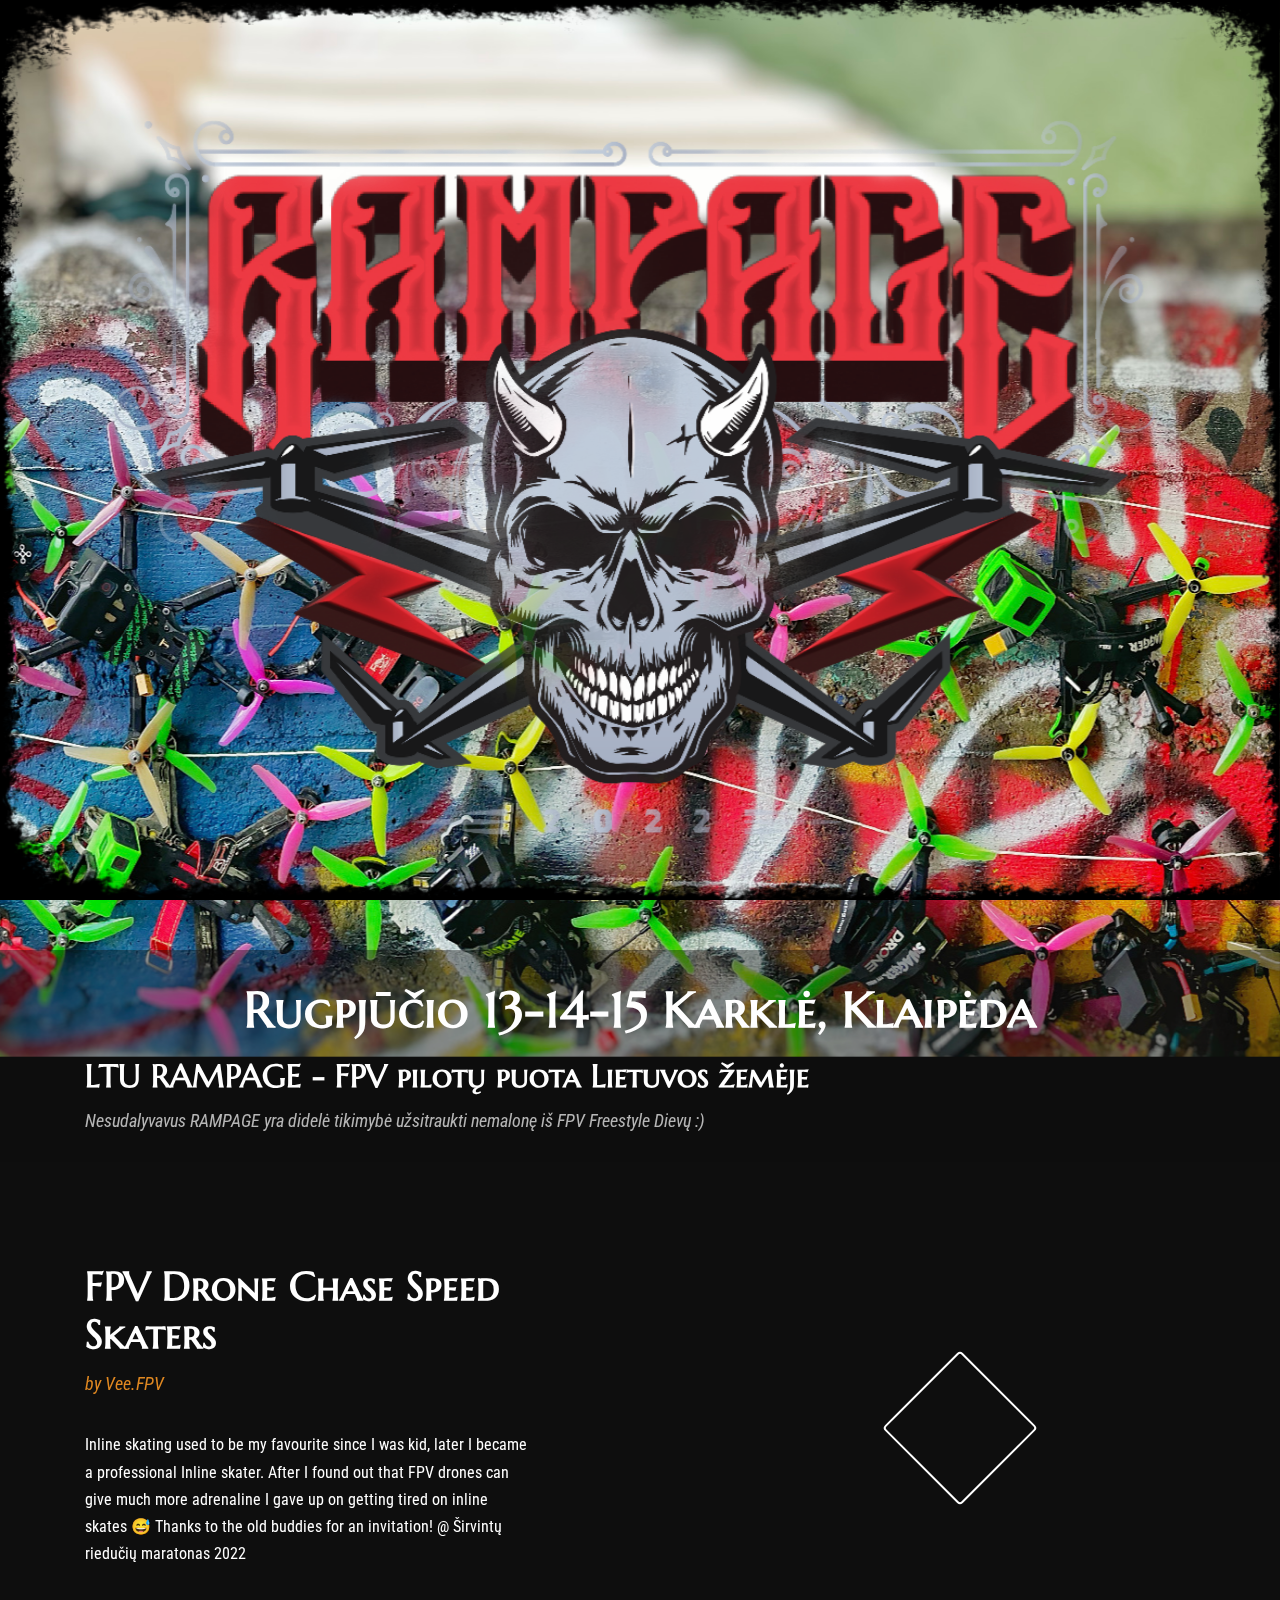
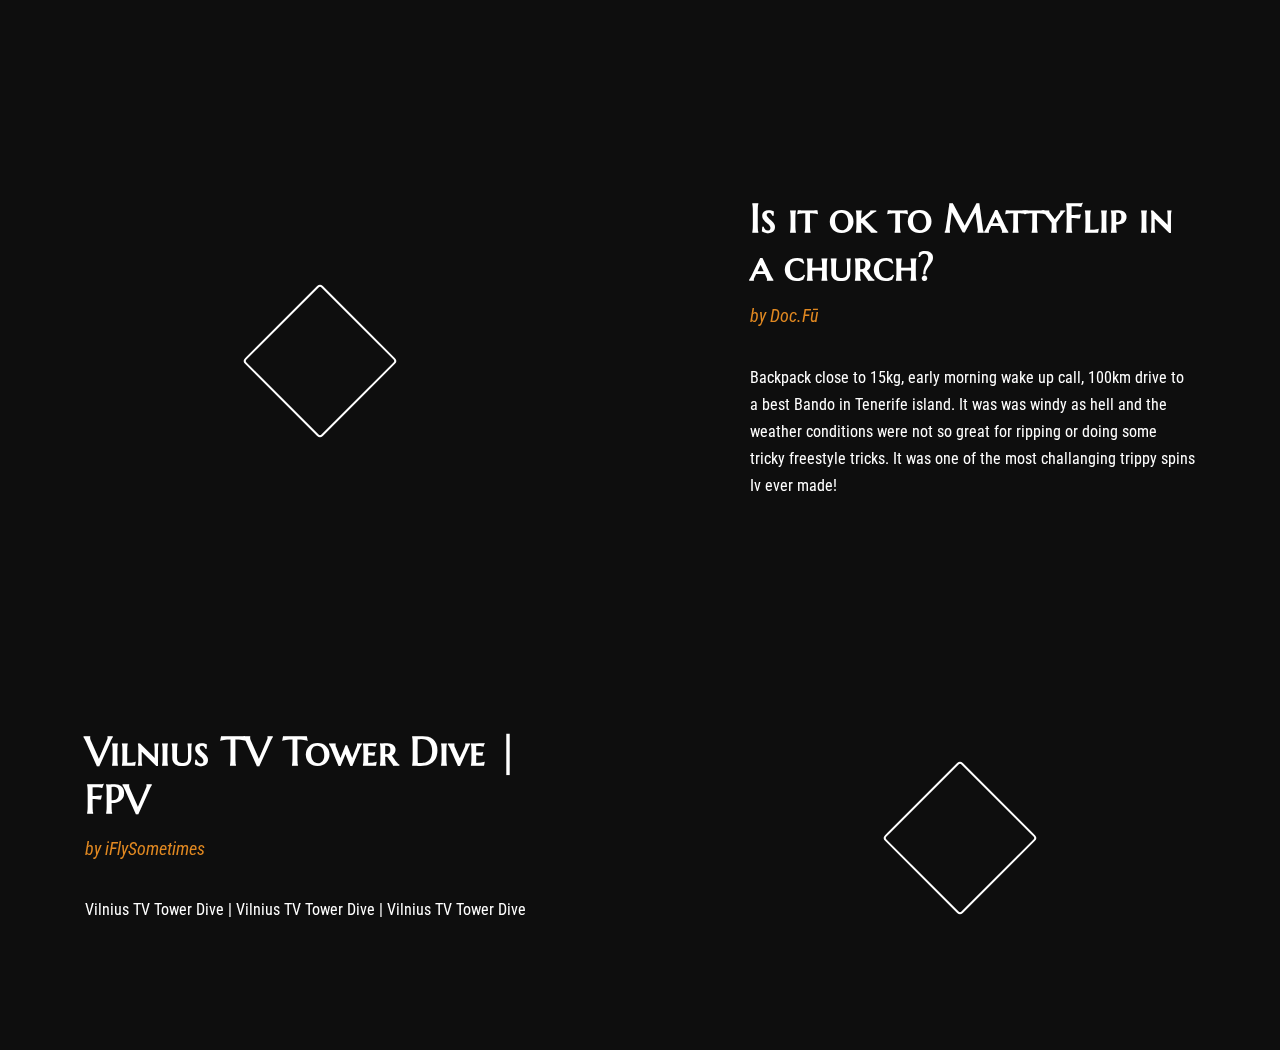
==== awards/index.html @ 5496674e "moved to awards" ====
<!DOCTYPE html>
<html lang="en">
    <head>
        <link rel="apple-touch-icon" sizes="180x180" href="..//apple-touch-icon.png">
        <link rel="icon" type="image/png" sizes="32x32" href="../favicon-32x32.png">
        <link rel="icon" type="image/png" sizes="16x16" href="../favicon-16x16.png">
        <link rel="manifest" href="../site.webmanifest">
        <link rel="mask-icon" href="../safari-pinned-tab.svg" color="#5bbad5">
        <meta name="msapplication-TileColor" content="#da532c">
        <meta name="theme-color" content="#ffffff">
        <meta charset="utf-8">
        <meta http-equiv="X-UA-Compatible" content="IE=edge">
        <meta name="viewport" content="width=device-width, initial-scale=1">
        <meta name="description" content="">
        <meta name="author" content="_nK">
        <title>RAMPAGE2022</title>
        <link rel="icon" type="image/png" href="../assets/images/favicon.png">
        <!-- START: Styles -->
        <!-- Google Fonts -->
        <link href="https://fonts.googleapis.com/css?family=Roboto+Condensed:300i,400,400i,700%7cMarcellus+SC" rel="stylesheet">
        <!-- Bootstrap -->
        <link rel="stylesheet" href="../assets/vendor/bootstrap/dist/css/bootstrap.min.css">
        <!-- FontAwesome -->
        <script defer src="assets/vendor/fontawesome-free/js/all.js"></script>
        <script defer src="assets/vendor/fontawesome-free/js/v4-shims.js"></script>
        <!-- IonIcons -->
        <link rel="stylesheet" href="../assets/vendor/ionicons/css/ionicons.min.css">
        <!-- Revolution Slider -->
        <link rel="stylesheet" href="../assets/vendor/revolution/css/settings.css">
        <link rel="stylesheet" href="../assets/vendor/revolution/css/layers.css">
        <link rel="stylesheet" href="../assets/vendor/revolution/css/navigation.css">
        <!-- Flickity -->
        <link rel="stylesheet" href="../assets/vendor/flickity/dist/flickity.min.css">
        <!-- Photoswipe -->
        <link rel="stylesheet" href="../assets/vendor/photoswipe/dist/photoswipe.css">
        <link rel="stylesheet" href="../assets/vendor/photoswipe/dist/default-skin/default-skin.css">
        <!-- DateTimePicker -->
        <link rel="stylesheet" href="../assets/vendor/jquery-datetimepicker/build/jquery.datetimepicker.min.css">
        <!-- Summernote -->
        <link rel="stylesheet" href="../assets/vendor/summernote/dist/summernote-bs4.css">
        <!-- GODLIKE -->
        <link rel="stylesheet" href="../assets/css/godlike.css">
        <!-- Custom Styles -->
        <link rel="stylesheet" href="../assets/css/custom.css">
        <!-- END: Styles -->
        <!-- jQuery -->
        <script src="../assets/vendor/jquery/dist/jquery.min.js"></script>
    </head>
    <!--
    Additional Classes:
        .nk-page-boxed
-->
    <body>
        
        <div class="nk-page-background op-5" data-video="https://youtu.be/hkL0IQUJo0I" data-video-loop="true" data-video-mute="true" data-video-volume="0" data-video-start-time="0" data-video-end-time="0" data-video-pause-on-page-leave="true" style="background-image: url('assets/images/page-background.jpg');"></div>
        <!-- END: Page Background -->
        <!--
    START: Page Audio Background

    Additional Attributes:
        data-audio - URL to audio file
        data-audio-volume - audio volume (0-100)
        data-audio-autoplay - autoplay audio (true/false)
        data-audio-loop - loop audio (true/false)
        data-audio-pause-on-page-leave - pause video when the page not in focus (true/false)
-->
        <!-- END: Page Background -->
        <!-- START: Page Border -->
        <div class="nk-page-border">
            <div class="nk-page-border-t"></div>
            <div class="nk-page-border-r"></div>
            <div class="nk-page-border-b"></div>
            <div class="nk-page-border-l"></div>
        </div>
        <!-- END: Page Border -->
        <!--
    Additional Classes:
        .nk-header-opaque
-->
        <div class="nk-main">
            <!-- START: Header Title -->
            <!--
    Additional Classes:
        .nk-header-title-sm
        .nk-header-title-md
        .nk-header-title-lg
        .nk-header-title-xl
        .nk-header-title-full
        .nk-header-title-parallax
        .nk-header-title-parallax-opacity
        .nk-header-title-boxed
-->
            <div class="nk-header-title nk-header-title-lg nk-header-title-parallax nk-header-title-parallax-opacity">
                <div class="bg-image">
                    <img src="../index.jpg" alt="" class="jarallax-img">
                </div>
                <div class="nk-header-table">
                    <div class="nk-header-table-cell">
                        <div class="container">
                            <div class="nk-image-box">
                                <img src="../rampage_logo.png">
                            </div>
                        </div>
                    </div>
                </div>
                <div class="nk-header-text-bottom">
                    <div class="nk-breadcrumbs text-center">
                        <ul>
                            <h1 class="nk-sub-title-white-bg">Rugpjūčio 13-14-15
                                 Karklė, Klaipėda</h1>
                        </ul>
                    </div>
                    <div class="container">
                        <div class="row">
                            <div class="col-md-8 text-md-left">
                                <h2 class="nk-title">LTU RAMPAGE - FPV pilotų puota Lietuvos žemėje</h2>
                                <h3 class="nk-sub-title mb-0 text-white op-7">Nesudalyvavus RAMPAGE yra didelė tikimybė užsitraukti nemalonę iš FPV Freestyle Dievų :)</h3>
                            </div>               
                        </div>
                    </div>
                </div>
            </div>
    
            
            <div class="nk-box">
                <div class="nk-video-fullscreen-toggle-right">
                    <a class="nk-video-fullscreen-toggle" href="https://www.youtube.com/watch?v=9vQjnnlZ7nM">
                        <span class="nk-video-icon"><i class="fa fa-play pl-5"></i></span>
                    </a>
                </div>
                <div class="bg-video-row row justify-content-end">
                    <div class="col-lg-6">
                        <div class="bg-video bg-video-parallax" style="background-image: url('veeyt.jpg');"></div>
                    </div>
                </div>
                <div class="container">
                    <div class="row">
                        <div class="col-lg-5">
                            <div class="nk-gap-5"></div>
                            <h2 class="h1 nk-title">FPV Drone Chase Speed Skaters</h2>
                            <h3 class="nk-sub-title">by Vee.FPV</h3>
                            <div class="nk-gap"></div>
                            <p>Inline skating used to be my favourite since I was kid, later I became a professional Inline skater. After I found out that FPV drones can give much more adrenaline I gave up on getting tired on inline skates 😅

                                Thanks to the old buddies for an invitation!
                                @ Širvintų riedučių maratonas 2022
                            </p>
                            <div class="nk-gap-5"></div>
                        </div>
                    </div>
                </div>
            </div>
            <!-- END: Video Block 2 -->
            <!-- START: Video Block 3 -->
            <div class="nk-box">
                <div class="nk-video-fullscreen-toggle-left">
                    <a class="nk-video-fullscreen-toggle" href="https://youtu.be/3gsJvx_Xs8M">
                        <span class="nk-video-icon"><i class="fa fa-play pl-5"></i></span>
                    </a>
                </div>
                <div class="bg-video-row row ">
                    <div class="col-lg-6">
                        <div class="bg-video bg-video-parallax" style="background-image: url('gsyt.jpeg');"></div>
                    </div>
                </div>
                <div class="container">
                    <div class="row justify-content-end">
                        <div class="col-lg-5">
                            <div class="nk-gap-5"></div>
                            <h2 class="h1 nk-title">Is it ok to MattyFlip in a church?</h2>
                            <h3 class="nk-sub-title">by Doc.Fū</h3>
                            <div class="nk-gap"></div>
                            <p>Backpack close to 15kg, early morning wake up call, 100km drive to a best Bando in Tenerife island. It was was windy as hell and the weather conditions were not so great for ripping or doing some tricky freestyle tricks. It was one of the most challanging trippy spins Iv ever made!</p>
                            <div class="nk-gap-5"></div>
                        </div>
                    </div>
                </div>
            </div>
            <div class="nk-box">
                <div class="nk-video-fullscreen-toggle-right">
                    <a class="nk-video-fullscreen-toggle" href="https://www.youtube.com/watch?v=0djdZgMMMo0">
                        <span class="nk-video-icon"><i class="fa fa-play pl-5"></i></span>
                    </a>
                </div>
                <div class="bg-video-row row justify-content-end">
                    <div class="col-lg-6">
                        <div class="bg-video bg-video-parallax" style="background-image: url('algirdas.jpg');"></div>
                    </div>
                </div>
                <div class="container">
                    <div class="row">
                        <div class="col-lg-5">
                            <div class="nk-gap-5"></div>
                            <h2 class="h1 nk-title">Vilnius TV Tower Dive | FPV</h2>
                            <h3 class="nk-sub-title">by iFlySometimes</h3>
                            <div class="nk-gap"></div>
                            <p> Vilnius TV Tower Dive | Vilnius TV Tower Dive | Vilnius TV Tower Dive
                            </p>
                            <div class="nk-gap-5"></div>
                        </div>
                    </div>
                </div>
            </div>
        </div>
    
        <!-- START: Scripts -->
        <!-- Object Fit Polyfill -->
        <script src="../assets/vendor/object-fit-images/dist/ofi.min.js"></script>
        <!-- GSAP -->
        <script src="../assets/vendor/gsap/dist/gsap.min.js"></script>
        <script src="../assets/vendor/gsap/dist/ScrollToPlugin.min.js"></script>
        <!-- Popper -->
        <script src="../assets/vendor/popper.js/dist/umd/popper.min.js"></script>
        <!-- Bootstrap -->
        <script src="../assets/vendor/bootstrap/dist/js/bootstrap.min.js"></script>
        <!-- Sticky Kit -->
        <script src="../assets/vendor/sticky-kit/dist/sticky-kit.min.js"></script>
        <!-- Jarallax -->
        <script src="../assets/vendor/jarallax/dist/jarallax.min.js"></script>
        <script src="../assets/vendor/jarallax/dist/jarallax-video.min.js"></script>
        <!-- imagesLoaded -->
        <script src="../assets/vendor/imagesloaded/imagesloaded.pkgd.min.js"></script>
        <!-- Flickity -->
        <script src="../assets/vendor/flickity/dist/flickity.pkgd.min.js"></script>
        <!-- Isotope -->
        <script src="../assets/vendor/isotope-layout/dist/isotope.pkgd.min.js"></script>
        <!-- Photoswipe -->
        <script src="../assets/vendor/photoswipe/dist/photoswipe.min.js"></script>
        <script src="../assets/vendor/photoswipe/dist/photoswipe-ui-default.min.js"></script>
        <!-- Typed.js -->
        <script src="../assets/vendor/typed.js/lib/typed.min.js"></script>
        <!-- Jquery Validation -->
        <script src="../assets/vendor/jquery-validation/dist/jquery.validate.min.js"></script>
        <!-- Jquery Countdown + Moment -->
        <script src="../assets/vendor/jquery-countdown/dist/jquery.countdown.min.js"></script>
        <script src="../assets/vendor/moment/min/moment.min.js"></script>
        <script src="../assets/vendor/moment-timezone/builds/moment-timezone-with-data.min.js"></script>
        <!-- Hammer.js -->
        <script src="../assets/vendor/hammerjs/hammer.min.js"></script>
        <!-- NanoSroller -->
        <script src="../assets/vendor/nanoscroller/bin/javascripts/jquery.nanoscroller.js"></script>
        <!-- SoundManager2 -->
        <script src="../assets/vendor/soundmanager2/script/soundmanager2-nodebug-jsmin.js"></script>
        <!-- DateTimePicker -->
        <script src="../assets/vendor/jquery-datetimepicker/build/jquery.datetimepicker.full.min.js"></script>
        <!-- Revolution Slider -->
        <script src="../assets/vendor/revolution/js/jquery.themepunch.tools.min.js"></script>
        <script src="../assets/vendor/revolution/js/jquery.themepunch.revolution.min.js"></script>
        <script src="../assets/vendor/revolution/js/extensions/revolution.extension.video.min.js"></script>
        <script src="../assets/vendor/revolution/js/extensions/revolution.extension.carousel.min.js"></script>
        <script src="../assets/vendor/revolution/js/extensions/revolution.extension.navigation.min.js"></script>
        <!-- Keymaster -->
        <script src="../assets/vendor/keymaster/keymaster.js"></script>
        <!-- Summernote -->
        <script src="../assets/vendor/summernote/dist/summernote-bs4.min.js"></script>
        <!-- GODLIKE -->
        <script src="../assets/js/godlike.min.js"></script>
        <script src="../assets/js/godlike-init.js"></script>
        <!-- END: Scripts -->
    </body>
</html>
---- assets/vendor/photoswipe/dist/photoswipe.css ----
/*! PhotoSwipe main CSS by Dmitry Semenov | photoswipe.com | MIT license */
/*
	Styles for basic PhotoSwipe functionality (sliding area, open/close transitions)
*/
/* pswp = photoswipe */
.pswp {
  display: none;
  position: absolute;
  width: 100%;
  height: 100%;
  left: 0;
  top: 0;
  overflow: hidden;
  -ms-touch-action: none;
  touch-action: none;
  z-index: 1500;
  -webkit-text-size-adjust: 100%;
  /* create separate layer, to avoid paint on window.onscroll in webkit/blink */
  -webkit-backface-visibility: hidden;
  outline: none; }
  .pswp * {
    -webkit-box-sizing: border-box;
            box-sizing: border-box; }
  .pswp img {
    max-width: none; }

/* style is added when JS option showHideOpacity is set to true */
.pswp--animate_opacity {
  /* 0.001, because opacity:0 doesn't trigger Paint action, which causes lag at start of transition */
  opacity: 0.001;
  will-change: opacity;
  /* for open/close transition */
  -webkit-transition: opacity 333ms cubic-bezier(0.4, 0, 0.22, 1);
          transition: opacity 333ms cubic-bezier(0.4, 0, 0.22, 1); }

.pswp--open {
  display: block; }

.pswp--zoom-allowed .pswp__img {
  /* autoprefixer: off */
  cursor: -webkit-zoom-in;
  cursor: -moz-zoom-in;
  cursor: zoom-in; }

.pswp--zoomed-in .pswp__img {
  /* autoprefixer: off */
  cursor: -webkit-grab;
  cursor: -moz-grab;
  cursor: grab; }

.pswp--dragging .pswp__img {
  /* autoprefixer: off */
  cursor: -webkit-grabbing;
  cursor: -moz-grabbing;
  cursor: grabbing; }

/*
	Background is added as a separate element.
	As animating opacity is much faster than animating rgba() background-color.
*/
.pswp__bg {
  position: absolute;
  left: 0;
  top: 0;
  width: 100%;
  height: 100%;
  background: #000;
  opacity: 0;
  -webkit-transform: translateZ(0);
          transform: translateZ(0);
  -webkit-backface-visibility: hidden;
  will-change: opacity; }

.pswp__scroll-wrap {
  position: absolute;
  left: 0;
  top: 0;
  width: 100%;
  height: 100%;
  overflow: hidden; }

.pswp__container,
.pswp__zoom-wrap {
  -ms-touch-action: none;
  touch-action: none;
  position: absolute;
  left: 0;
  right: 0;
  top: 0;
  bottom: 0; }

/* Prevent selection and tap highlights */
.pswp__container,
.pswp__img {
  -webkit-user-select: none;
  -moz-user-select: none;
  -ms-user-select: none;
      user-select: none;
  -webkit-tap-highlight-color: transparent;
  -webkit-touch-callout: none; }

.pswp__zoom-wrap {
  position: absolute;
  width: 100%;
  -webkit-transform-origin: left top;
  -ms-transform-origin: left top;
  transform-origin: left top;
  /* for open/close transition */
  -webkit-transition: -webkit-transform 333ms cubic-bezier(0.4, 0, 0.22, 1);
          transition: transform 333ms cubic-bezier(0.4, 0, 0.22, 1); }

.pswp__bg {
  will-change: opacity;
  /* for open/close transition */
  -webkit-transition: opacity 333ms cubic-bezier(0.4, 0, 0.22, 1);
          transition: opacity 333ms cubic-bezier(0.4, 0, 0.22, 1); }

.pswp--animated-in .pswp__bg,
.pswp--animated-in .pswp__zoom-wrap {
  -webkit-transition: none;
  transition: none; }

.pswp__container,
.pswp__zoom-wrap {
  -webkit-backface-visibility: hidden; }

.pswp__item {
  position: absolute;
  left: 0;
  right: 0;
  top: 0;
  bottom: 0;
  overflow: hidden; }

.pswp__img {
  position: absolute;
  width: auto;
  height: auto;
  top: 0;
  left: 0; }

/*
	stretched thumbnail or div placeholder element (see below)
	style is added to avoid flickering in webkit/blink when layers overlap
*/
.pswp__img--placeholder {
  -webkit-backface-visibility: hidden; }

/*
	div element that matches size of large image
	large image loads on top of it
*/
.pswp__img--placeholder--blank {
  background: #222; }

.pswp--ie .pswp__img {
  width: 100% !important;
  height: auto !important;
  left: 0;
  top: 0; }

/*
	Error message appears when image is not loaded
	(JS option errorMsg controls markup)
*/
.pswp__error-msg {
  position: absolute;
  left: 0;
  top: 50%;
  width: 100%;
  text-align: center;
  font-size: 14px;
  line-height: 16px;
  margin-top: -8px;
  color: #CCC; }

.pswp__error-msg a {
  color: #CCC;
  text-decoration: underline; }
---- assets/vendor/photoswipe/dist/default-skin/default-skin.css ----
/*! PhotoSwipe Default UI CSS by Dmitry Semenov | photoswipe.com | MIT license */
/*

	Contents:

	1. Buttons
	2. Share modal and links
	3. Index indicator ("1 of X" counter)
	4. Caption
	5. Loading indicator
	6. Additional styles (root element, top bar, idle state, hidden state, etc.)

*/
/*
	
	1. Buttons

 */
/* <button> css reset */
.pswp__button {
  width: 44px;
  height: 44px;
  position: relative;
  background: none;
  cursor: pointer;
  overflow: visible;
  -webkit-appearance: none;
  display: block;
  border: 0;
  padding: 0;
  margin: 0;
  float: right;
  opacity: 0.75;
  -webkit-transition: opacity 0.2s;
          transition: opacity 0.2s;
  -webkit-box-shadow: none;
          box-shadow: none; }
  .pswp__button:focus, .pswp__button:hover {
    opacity: 1; }
  .pswp__button:active {
    outline: none;
    opacity: 0.9; }
  .pswp__button::-moz-focus-inner {
    padding: 0;
    border: 0; }

/* pswp__ui--over-close class it added when mouse is over element that should close gallery */
.pswp__ui--over-close .pswp__button--close {
  opacity: 1; }

.pswp__button,
.pswp__button--arrow--left:before,
.pswp__button--arrow--right:before {
  background: url(default-skin.png) 0 0 no-repeat;
  background-size: 264px 88px;
  width: 44px;
  height: 44px; }

@media (-webkit-min-device-pixel-ratio: 1.1), (-webkit-min-device-pixel-ratio: 1.09375), (min-resolution: 105dpi), (min-resolution: 1.1dppx) {
  /* Serve SVG sprite if browser supports SVG and resolution is more than 105dpi */
  .pswp--svg .pswp__button,
  .pswp--svg .pswp__button--arrow--left:before,
  .pswp--svg .pswp__button--arrow--right:before {
    background-image: url(default-skin.svg); }
  .pswp--svg .pswp__button--arrow--left,
  .pswp--svg .pswp__button--arrow--right {
    background: none; } }

.pswp__button--close {
  background-position: 0 -44px; }

.pswp__button--share {
  background-position: -44px -44px; }

.pswp__button--fs {
  display: none; }

.pswp--supports-fs .pswp__button--fs {
  display: block; }

.pswp--fs .pswp__button--fs {
  background-position: -44px 0; }

.pswp__button--zoom {
  display: none;
  background-position: -88px 0; }

.pswp--zoom-allowed .pswp__button--zoom {
  display: block; }

.pswp--zoomed-in .pswp__button--zoom {
  background-position: -132px 0; }

/* no arrows on touch screens */
.pswp--touch .pswp__button--arrow--left,
.pswp--touch .pswp__button--arrow--right {
  visibility: hidden; }

/*
	Arrow buttons hit area
	(icon is added to :before pseudo-element)
*/
.pswp__button--arrow--left,
.pswp__button--arrow--right {
  background: none;
  top: 50%;
  margin-top: -50px;
  width: 70px;
  height: 100px;
  position: absolute; }

.pswp__button--arrow--left {
  left: 0; }

.pswp__button--arrow--right {
  right: 0; }

.pswp__button--arrow--left:before,
.pswp__button--arrow--right:before {
  content: '';
  top: 35px;
  background-color: rgba(0, 0, 0, 0.3);
  height: 30px;
  width: 32px;
  position: absolute; }

.pswp__button--arrow--left:before {
  left: 6px;
  background-position: -138px -44px; }

.pswp__button--arrow--right:before {
  right: 6px;
  background-position: -94px -44px; }

/*

	2. Share modal/popup and links

 */
.pswp__counter,
.pswp__share-modal {
  -webkit-user-select: none;
  -moz-user-select: none;
  -ms-user-select: none;
      user-select: none; }

.pswp__share-modal {
  display: block;
  background: rgba(0, 0, 0, 0.5);
  width: 100%;
  height: 100%;
  top: 0;
  left: 0;
  padding: 10px;
  position: absolute;
  z-index: 1600;
  opacity: 0;
  -webkit-transition: opacity 0.25s ease-out;
          transition: opacity 0.25s ease-out;
  -webkit-backface-visibility: hidden;
  will-change: opacity; }

.pswp__share-modal--hidden {
  display: none; }

.pswp__share-tooltip {
  z-index: 1620;
  position: absolute;
  background: #FFF;
  top: 56px;
  border-radius: 2px;
  display: block;
  width: auto;
  right: 44px;
  -webkit-box-shadow: 0 2px 5px rgba(0, 0, 0, 0.25);
          box-shadow: 0 2px 5px rgba(0, 0, 0, 0.25);
  -webkit-transform: translateY(6px);
      -ms-transform: translateY(6px);
          transform: translateY(6px);
  -webkit-transition: -webkit-transform 0.25s;
          transition: transform 0.25s;
  -webkit-backface-visibility: hidden;
  will-change: transform; }
  .pswp__share-tooltip a {
    display: block;
    padding: 8px 12px;
    color: #000;
    text-decoration: none;
    font-size: 14px;
    line-height: 18px; }
    .pswp__share-tooltip a:hover {
      text-decoration: none;
      color: #000; }
    .pswp__share-tooltip a:first-child {
      /* round corners on the first/last list item */
      border-radius: 2px 2px 0 0; }
    .pswp__share-tooltip a:last-child {
      border-radius: 0 0 2px 2px; }

.pswp__share-modal--fade-in {
  opacity: 1; }
  .pswp__share-modal--fade-in .pswp__share-tooltip {
    -webkit-transform: translateY(0);
        -ms-transform: translateY(0);
            transform: translateY(0); }

/* increase size of share links on touch devices */
.pswp--touch .pswp__share-tooltip a {
  padding: 16px 12px; }

a.pswp__share--facebook:before {
  content: '';
  display: block;
  width: 0;
  height: 0;
  position: absolute;
  top: -12px;
  right: 15px;
  border: 6px solid transparent;
  border-bottom-color: #FFF;
  -webkit-pointer-events: none;
  -moz-pointer-events: none;
  pointer-events: none; }

a.pswp__share--facebook:hover {
  background: #3E5C9A;
  color: #FFF; }
  a.pswp__share--facebook:hover:before {
    border-bottom-color: #3E5C9A; }

a.pswp__share--twitter:hover {
  background: #55ACEE;
  color: #FFF; }

a.pswp__share--pinterest:hover {
  background: #CCC;
  color: #CE272D; }

a.pswp__share--download:hover {
  background: #DDD; }

/*

	3. Index indicator ("1 of X" counter)

 */
.pswp__counter {
  position: absolute;
  left: 0;
  top: 0;
  height: 44px;
  font-size: 13px;
  line-height: 44px;
  color: #FFF;
  opacity: 0.75;
  padding: 0 10px; }

/*
	
	4. Caption

 */
.pswp__caption {
  position: absolute;
  left: 0;
  bottom: 0;
  width: 100%;
  min-height: 44px; }
  .pswp__caption small {
    font-size: 11px;
    color: #BBB; }

.pswp__caption__center {
  text-align: left;
  max-width: 420px;
  margin: 0 auto;
  font-size: 13px;
  padding: 10px;
  line-height: 20px;
  color: #CCC; }

.pswp__caption--empty {
  display: none; }

/* Fake caption element, used to calculate height of next/prev image */
.pswp__caption--fake {
  visibility: hidden; }

/*

	5. Loading indicator (preloader)

	You can play with it here - http://codepen.io/dimsemenov/pen/yyBWoR

 */
.pswp__preloader {
  width: 44px;
  height: 44px;
  position: absolute;
  top: 0;
  left: 50%;
  margin-left: -22px;
  opacity: 0;
  -webkit-transition: opacity 0.25s ease-out;
          transition: opacity 0.25s ease-out;
  will-change: opacity;
  direction: ltr; }

.pswp__preloader__icn {
  width: 20px;
  height: 20px;
  margin: 12px; }

.pswp__preloader--active {
  opacity: 1; }
  .pswp__preloader--active .pswp__preloader__icn {
    /* We use .gif in browsers that don't support CSS animation */
    background: url(preloader.gif) 0 0 no-repeat; }

.pswp--css_animation .pswp__preloader--active {
  opacity: 1; }
  .pswp--css_animation .pswp__preloader--active .pswp__preloader__icn {
    -webkit-animation: clockwise 500ms linear infinite;
            animation: clockwise 500ms linear infinite; }
  .pswp--css_animation .pswp__preloader--active .pswp__preloader__donut {
    -webkit-animation: donut-rotate 1000ms cubic-bezier(0.4, 0, 0.22, 1) infinite;
            animation: donut-rotate 1000ms cubic-bezier(0.4, 0, 0.22, 1) infinite; }

.pswp--css_animation .pswp__preloader__icn {
  background: none;
  opacity: 0.75;
  width: 14px;
  height: 14px;
  position: absolute;
  left: 15px;
  top: 15px;
  margin: 0; }

.pswp--css_animation .pswp__preloader__cut {
  /* 
			The idea of animating inner circle is based on Polymer ("material") loading indicator 
			 by Keanu Lee https://blog.keanulee.com/2014/10/20/the-tale-of-three-spinners.html
		*/
  position: relative;
  width: 7px;
  height: 14px;
  overflow: hidden; }

.pswp--css_animation .pswp__preloader__donut {
  -webkit-box-sizing: border-box;
          box-sizing: border-box;
  width: 14px;
  height: 14px;
  border: 2px solid #FFF;
  border-radius: 50%;
  border-left-color: transparent;
  border-bottom-color: transparent;
  position: absolute;
  top: 0;
  left: 0;
  background: none;
  margin: 0; }

@media screen and (max-width: 1024px) {
  .pswp__preloader {
    position: relative;
    left: auto;
    top: auto;
    margin: 0;
    float: right; } }

@-webkit-keyframes clockwise {
  0% {
    -webkit-transform: rotate(0deg);
            transform: rotate(0deg); }
  100% {
    -webkit-transform: rotate(360deg);
            transform: rotate(360deg); } }

@keyframes clockwise {
  0% {
    -webkit-transform: rotate(0deg);
            transform: rotate(0deg); }
  100% {
    -webkit-transform: rotate(360deg);
            transform: rotate(360deg); } }

@-webkit-keyframes donut-rotate {
  0% {
    -webkit-transform: rotate(0);
            transform: rotate(0); }
  50% {
    -webkit-transform: rotate(-140deg);
            transform: rotate(-140deg); }
  100% {
    -webkit-transform: rotate(0);
            transform: rotate(0); } }

@keyframes donut-rotate {
  0% {
    -webkit-transform: rotate(0);
            transform: rotate(0); }
  50% {
    -webkit-transform: rotate(-140deg);
            transform: rotate(-140deg); }
  100% {
    -webkit-transform: rotate(0);
            transform: rotate(0); } }

/*
	
	6. Additional styles

 */
/* root element of UI */
.pswp__ui {
  -webkit-font-smoothing: auto;
  visibility: visible;
  opacity: 1;
  z-index: 1550; }

/* top black bar with buttons and "1 of X" indicator */
.pswp__top-bar {
  position: absolute;
  left: 0;
  top: 0;
  height: 44px;
  width: 100%; }

.pswp__caption,
.pswp__top-bar,
.pswp--has_mouse .pswp__button--arrow--left,
.pswp--has_mouse .pswp__button--arrow--right {
  -webkit-backface-visibility: hidden;
  will-change: opacity;
  -webkit-transition: opacity 333ms cubic-bezier(0.4, 0, 0.22, 1);
          transition: opacity 333ms cubic-bezier(0.4, 0, 0.22, 1); }

/* pswp--has_mouse class is added only when two subsequent mousemove events occur */
.pswp--has_mouse .pswp__button--arrow--left,
.pswp--has_mouse .pswp__button--arrow--right {
  visibility: visible; }

.pswp__top-bar,
.pswp__caption {
  background-color: rgba(0, 0, 0, 0.5); }

/* pswp__ui--fit class is added when main image "fits" between top bar and bottom bar (caption) */
.pswp__ui--fit .pswp__top-bar,
.pswp__ui--fit .pswp__caption {
  background-color: rgba(0, 0, 0, 0.3); }

/* pswp__ui--idle class is added when mouse isn't moving for several seconds (JS option timeToIdle) */
.pswp__ui--idle .pswp__top-bar {
  opacity: 0; }

.pswp__ui--idle .pswp__button--arrow--left,
.pswp__ui--idle .pswp__button--arrow--right {
  opacity: 0; }

/*
	pswp__ui--hidden class is added when controls are hidden
	e.g. when user taps to toggle visibility of controls
*/
.pswp__ui--hidden .pswp__top-bar,
.pswp__ui--hidden .pswp__caption,
.pswp__ui--hidden .pswp__button--arrow--left,
.pswp__ui--hidden .pswp__button--arrow--right {
  /* Force paint & create composition layer for controls. */
  opacity: 0.001; }

/* pswp__ui--one-slide class is added when there is just one item in gallery */
.pswp__ui--one-slide .pswp__button--arrow--left,
.pswp__ui--one-slide .pswp__button--arrow--right,
.pswp__ui--one-slide .pswp__counter {
  display: none; }

.pswp__element--disabled {
  display: none !important; }

.pswp--minimal--dark .pswp__top-bar {
  background: none; }
---- assets/vendor/summernote/dist/summernote-bs4.css ----
/*!
 * 
 * Super simple wysiwyg editor v0.8.18
 * https://summernote.org
 * 
 * 
 * Copyright 2013- Alan Hong. and other contributors
 * summernote may be freely distributed under the MIT license.
 * 
 * Date: 2020-05-20T16:47Z
 * 
 */
@font-face{font-family:"summernote";font-style:normal;font-weight:400;font-display:auto;src:url(font/summernote.eot);src:url(font/summernote.eot?#iefix) format("embedded-opentype"),url(font/summernote.woff2) format("woff2"),url(font/summernote.woff) format("woff"),url(font/summernote.ttf) format("truetype")}[class^=note-icon]:before,[class*=" note-icon"]:before{display:inline-block;font-family:summernote;font-style:normal;font-size:inherit;text-decoration:inherit;text-rendering:auto;text-transform:none;vertical-align:middle;-moz-osx-font-smoothing:grayscale;-webkit-font-smoothing:antialiased;speak:none}.note-icon-fw{text-align:center;width:1.25em}.note-icon-border{border:solid .08em #eee;border-radius:.1em;padding:.2em .25em .15em}.note-icon-pull-left{float:left}.note-icon-pull-right{float:right}.note-icon.note-icon-pull-left{margin-right:.3em}.note-icon.note-icon-pull-right{margin-left:.3em}.note-icon-align::before{content:""}.note-icon-align-center::before{content:""}.note-icon-align-indent::before{content:""}.note-icon-align-justify::before{content:""}.note-icon-align-left::before{content:""}.note-icon-align-outdent::before{content:""}.note-icon-align-right::before{content:""}.note-icon-arrow-circle-down::before{content:""}.note-icon-arrow-circle-left::before{content:""}.note-icon-arrow-circle-right::before{content:""}.note-icon-arrow-circle-up::before{content:""}.note-icon-arrows-alt::before{content:""}.note-icon-arrows-h::before{content:""}.note-icon-arrows-v::before{content:""}.note-icon-bold::before{content:""}.note-icon-caret::before{content:""}.note-icon-chain-broken::before{content:""}.note-icon-circle::before{content:""}.note-icon-close::before{content:""}.note-icon-code::before{content:""}.note-icon-col-after::before{content:""}.note-icon-col-before::before{content:""}.note-icon-col-remove::before{content:""}.note-icon-eraser::before{content:""}.note-icon-float-left::before{content:""}.note-icon-float-none::before{content:""}.note-icon-float-right::before{content:""}.note-icon-font::before{content:""}.note-icon-frame::before{content:""}.note-icon-italic::before{content:""}.note-icon-link::before{content:""}.note-icon-magic::before{content:""}.note-icon-menu-check::before{content:""}.note-icon-minus::before{content:""}.note-icon-orderedlist::before{content:""}.note-icon-pencil::before{content:""}.note-icon-picture::before{content:""}.note-icon-question::before{content:""}.note-icon-redo::before{content:""}.note-icon-rollback::before{content:""}.note-icon-row-above::before{content:""}.note-icon-row-below::before{content:""}.note-icon-row-remove::before{content:""}.note-icon-special-character::before{content:""}.note-icon-square::before{content:""}.note-icon-strikethrough::before{content:""}.note-icon-subscript::before{content:""}.note-icon-summernote::before{content:""}.note-icon-superscript::before{content:""}.note-icon-table::before{content:""}.note-icon-text-height::before{content:""}.note-icon-trash::before{content:""}.note-icon-underline::before{content:""}.note-icon-undo::before{content:""}.note-icon-unorderedlist::before{content:""}.note-icon-video::before{content:""}.note-editor{position:relative}.note-editor .note-dropzone{position:absolute;display:none;z-index:100;color:#87cefa;background-color:#fff;opacity:.95}.note-editor .note-dropzone .note-dropzone-message{display:table-cell;vertical-align:middle;text-align:center;font-size:28px;font-weight:700}.note-editor .note-dropzone.hover{color:#098ddf}.note-editor.dragover .note-dropzone{display:table}.note-editor .note-editing-area{position:relative}.note-editor .note-editing-area .note-editable{outline:none}.note-editor .note-editing-area .note-editable sup{vertical-align:super}.note-editor .note-editing-area .note-editable sub{vertical-align:sub}.note-editor .note-editing-area .note-editable img.note-float-left{margin-right:10px}.note-editor .note-editing-area .note-editable img.note-float-right{margin-left:10px}.note-editor.note-frame,.note-editor.note-airframe{border:1px solid #00000032}.note-editor.note-frame.codeview .note-editing-area .note-editable,.note-editor.note-airframe.codeview .note-editing-area .note-editable{display:none}.note-editor.note-frame.codeview .note-editing-area .note-codable,.note-editor.note-airframe.codeview .note-editing-area .note-codable{display:block}.note-editor.note-frame .note-editing-area,.note-editor.note-airframe .note-editing-area{overflow:hidden}.note-editor.note-frame .note-editing-area .note-editable,.note-editor.note-airframe .note-editing-area .note-editable{padding:10px;overflow:auto;word-wrap:break-word}.note-editor.note-frame .note-editing-area .note-editable[contenteditable=false],.note-editor.note-airframe .note-editing-area .note-editable[contenteditable=false]{background-color:#8080801d}.note-editor.note-frame .note-editing-area .note-codable,.note-editor.note-airframe .note-editing-area .note-codable{display:none;width:100%;padding:10px;border:none;box-shadow:none;font-family:Menlo,Monaco,monospace,sans-serif;font-size:14px;color:#ccc;background-color:#222;resize:none;outline:none;-ms-box-sizing:border-box;box-sizing:border-box;border-radius:0;margin-bottom:0}.note-editor.note-frame.fullscreen,.note-editor.note-airframe.fullscreen{position:fixed;top:0;left:0;width:100% !important;z-index:1050}.note-editor.note-frame.fullscreen .note-resizebar,.note-editor.note-airframe.fullscreen .note-resizebar{display:none}.note-editor.note-frame .note-status-output,.note-editor.note-airframe .note-status-output{display:block;width:100%;font-size:14px;line-height:1.42857143;height:20px;margin-bottom:0;color:#000;border:0;border-top:1px solid #e2e2e2}.note-editor.note-frame .note-status-output:empty,.note-editor.note-airframe .note-status-output:empty{height:0;border-top:0 solid transparent}.note-editor.note-frame .note-status-output .pull-right,.note-editor.note-airframe .note-status-output .pull-right{float:right !important}.note-editor.note-frame .note-status-output .text-muted,.note-editor.note-airframe .note-status-output .text-muted{color:#777}.note-editor.note-frame .note-status-output .text-primary,.note-editor.note-airframe .note-status-output .text-primary{color:#286090}.note-editor.note-frame .note-status-output .text-success,.note-editor.note-airframe .note-status-output .text-success{color:#3c763d}.note-editor.note-frame .note-status-output .text-info,.note-editor.note-airframe .note-status-output .text-info{color:#31708f}.note-editor.note-frame .note-status-output .text-warning,.note-editor.note-airframe .note-status-output .text-warning{color:#8a6d3b}.note-editor.note-frame .note-status-output .text-danger,.note-editor.note-airframe .note-status-output .text-danger{color:#a94442}.note-editor.note-frame .note-status-output .alert,.note-editor.note-airframe .note-status-output .alert{margin:-7px 0 0 0;padding:7px 10px 2px 10px;border-radius:0;color:#000;background-color:#f5f5f5}.note-editor.note-frame .note-status-output .alert .note-icon,.note-editor.note-airframe .note-status-output .alert .note-icon{margin-right:5px}.note-editor.note-frame .note-status-output .alert-success,.note-editor.note-airframe .note-status-output .alert-success{color:#3c763d !important;background-color:#dff0d8 !important}.note-editor.note-frame .note-status-output .alert-info,.note-editor.note-airframe .note-status-output .alert-info{color:#31708f !important;background-color:#d9edf7 !important}.note-editor.note-frame .note-status-output .alert-warning,.note-editor.note-airframe .note-status-output .alert-warning{color:#8a6d3b !important;background-color:#fcf8e3 !important}.note-editor.note-frame .note-status-output .alert-danger,.note-editor.note-airframe .note-status-output .alert-danger{color:#a94442 !important;background-color:#f2dede !important}.note-editor.note-frame .note-statusbar,.note-editor.note-airframe .note-statusbar{background-color:#8080801d;border-bottom-left-radius:4px;border-bottom-right-radius:4px;border-top:1px solid #00000032}.note-editor.note-frame .note-statusbar .note-resizebar,.note-editor.note-airframe .note-statusbar .note-resizebar{padding-top:1px;height:9px;width:100%;cursor:ns-resize}.note-editor.note-frame .note-statusbar .note-resizebar .note-icon-bar,.note-editor.note-airframe .note-statusbar .note-resizebar .note-icon-bar{width:20px;margin:1px auto;border-top:1px solid #00000032}.note-editor.note-frame .note-statusbar.locked .note-resizebar,.note-editor.note-airframe .note-statusbar.locked .note-resizebar{cursor:default}.note-editor.note-frame .note-statusbar.locked .note-resizebar .note-icon-bar,.note-editor.note-airframe .note-statusbar.locked .note-resizebar .note-icon-bar{display:none}.note-editor.note-frame .note-placeholder,.note-editor.note-airframe .note-placeholder{padding:10px}.note-editor.note-airframe{border:0}.note-editor.note-airframe .note-editing-area .note-editable{padding:0}.note-popover.popover{display:none;max-width:none}.note-popover.popover .popover-content a{display:inline-block;max-width:200px;overflow:hidden;text-overflow:ellipsis;white-space:nowrap;vertical-align:middle}.note-popover.popover .arrow{left:20px !important}.note-toolbar{position:relative}.note-popover .popover-content,.note-editor .note-toolbar{margin:0;padding:0 0 5px 5px}.note-popover .popover-content>.note-btn-group,.note-editor .note-toolbar>.note-btn-group{margin-top:5px;margin-left:0;margin-right:5px}.note-popover .popover-content .note-btn-group .note-table,.note-editor .note-toolbar .note-btn-group .note-table{min-width:0;padding:5px}.note-popover .popover-content .note-btn-group .note-table .note-dimension-picker,.note-editor .note-toolbar .note-btn-group .note-table .note-dimension-picker{font-size:18px}.note-popover .popover-content .note-btn-group .note-table .note-dimension-picker .note-dimension-picker-mousecatcher,.note-editor .note-toolbar .note-btn-group .note-table .note-dimension-picker .note-dimension-picker-mousecatcher{position:absolute !important;z-index:3;width:10em;height:10em;cursor:pointer}.note-popover .popover-content .note-btn-group .note-table .note-dimension-picker .note-dimension-picker-unhighlighted,.note-editor .note-toolbar .note-btn-group .note-table .note-dimension-picker .note-dimension-picker-unhighlighted{position:relative !important;z-index:1;width:5em;height:5em;background:url("[data-uri]") repeat}.note-popover .popover-content .note-btn-group .note-table .note-dimension-picker .note-dimension-picker-highlighted,.note-editor .note-toolbar .note-btn-group .note-table .note-dimension-picker .note-dimension-picker-highlighted{position:absolute !important;z-index:2;width:1em;height:1em;background:url("[data-uri]") repeat}.note-popover .popover-content .note-style .dropdown-style blockquote,.note-popover .popover-content .note-style .dropdown-style pre,.note-editor .note-toolbar .note-style .dropdown-style blockquote,.note-editor .note-toolbar .note-style .dropdown-style pre{margin:0;padding:5px 10px}.note-popover .popover-content .note-style .dropdown-style h1,.note-popover .popover-content .note-style .dropdown-style h2,.note-popover .popover-content .note-style .dropdown-style h3,.note-popover .popover-content .note-style .dropdown-style h4,.note-popover .popover-content .note-style .dropdown-style h5,.note-popover .popover-content .note-style .dropdown-style h6,.note-popover .popover-content .note-style .dropdown-style p,.note-editor .note-toolbar .note-style .dropdown-style h1,.note-editor .note-toolbar .note-style .dropdown-style h2,.note-editor .note-toolbar .note-style .dropdown-style h3,.note-editor .note-toolbar .note-style .dropdown-style h4,.note-editor .note-toolbar .note-style .dropdown-style h5,.note-editor .note-toolbar .note-style .dropdown-style h6,.note-editor .note-toolbar .note-style .dropdown-style p{margin:0;padding:0}.note-popover .popover-content .note-color-all .note-dropdown-menu,.note-editor .note-toolbar .note-color-all .note-dropdown-menu{min-width:337px}.note-popover .popover-content .note-color .dropdown-toggle,.note-editor .note-toolbar .note-color .dropdown-toggle{width:20px;padding-left:5px}.note-popover .popover-content .note-color .note-dropdown-menu .note-palette,.note-editor .note-toolbar .note-color .note-dropdown-menu .note-palette{display:inline-block;margin:0;width:160px}.note-popover .popover-content .note-color .note-dropdown-menu .note-palette:first-child,.note-editor .note-toolbar .note-color .note-dropdown-menu .note-palette:first-child{margin:0 5px}.note-popover .popover-content .note-color .note-dropdown-menu .note-palette .note-palette-title,.note-editor .note-toolbar .note-color .note-dropdown-menu .note-palette .note-palette-title{font-size:12px;margin:2px 7px;text-align:center;border-bottom:1px solid #eee}.note-popover .popover-content .note-color .note-dropdown-menu .note-palette .note-color-reset,.note-popover .popover-content .note-color .note-dropdown-menu .note-palette .note-color-select,.note-editor .note-toolbar .note-color .note-dropdown-menu .note-palette .note-color-reset,.note-editor .note-toolbar .note-color .note-dropdown-menu .note-palette .note-color-select{font-size:11px;margin:3px;padding:0 3px;cursor:pointer;width:100%;border-radius:5px}.note-popover .popover-content .note-color .note-dropdown-menu .note-palette .note-color-reset:hover,.note-popover .popover-content .note-color .note-dropdown-menu .note-palette .note-color-select:hover,.note-editor .note-toolbar .note-color .note-dropdown-menu .note-palette .note-color-reset:hover,.note-editor .note-toolbar .note-color .note-dropdown-menu .note-palette .note-color-select:hover{background:#eee}.note-popover .popover-content .note-color .note-dropdown-menu .note-palette .note-color-row,.note-editor .note-toolbar .note-color .note-dropdown-menu .note-palette .note-color-row{height:20px}.note-popover .popover-content .note-color .note-dropdown-menu .note-palette .note-color-select-btn,.note-editor .note-toolbar .note-color .note-dropdown-menu .note-palette .note-color-select-btn{display:none}.note-popover .popover-content .note-color .note-dropdown-menu .note-palette .note-holder-custom .note-color-btn,.note-editor .note-toolbar .note-color .note-dropdown-menu .note-palette .note-holder-custom .note-color-btn{border:1px solid #eee}.note-popover .popover-content .note-para .note-dropdown-menu,.note-editor .note-toolbar .note-para .note-dropdown-menu{min-width:228px;padding:5px}.note-popover .popover-content .note-para .note-dropdown-menu>div+div,.note-editor .note-toolbar .note-para .note-dropdown-menu>div+div{margin-left:5px}.note-popover .popover-content .note-dropdown-menu,.note-editor .note-toolbar .note-dropdown-menu{min-width:160px}.note-popover .popover-content .note-dropdown-menu.right,.note-editor .note-toolbar .note-dropdown-menu.right{right:0;left:auto}.note-popover .popover-content .note-dropdown-menu.right::before,.note-editor .note-toolbar .note-dropdown-menu.right::before{right:9px;left:auto !important}.note-popover .popover-content .note-dropdown-menu.right::after,.note-editor .note-toolbar .note-dropdown-menu.right::after{right:10px;left:auto !important}.note-popover .popover-content .note-dropdown-menu.note-check a i,.note-editor .note-toolbar .note-dropdown-menu.note-check a i{color:#00bfff;visibility:hidden}.note-popover .popover-content .note-dropdown-menu.note-check a.checked i,.note-editor .note-toolbar .note-dropdown-menu.note-check a.checked i{visibility:visible}.note-popover .popover-content .note-fontsize-10,.note-editor .note-toolbar .note-fontsize-10{font-size:10px}.note-popover .popover-content .note-color-palette,.note-editor .note-toolbar .note-color-palette{line-height:1}.note-popover .popover-content .note-color-palette div .note-color-btn,.note-editor .note-toolbar .note-color-palette div .note-color-btn{width:20px;height:20px;padding:0;margin:0;border:0;border-radius:0}.note-popover .popover-content .note-color-palette div .note-color-btn:hover,.note-editor .note-toolbar .note-color-palette div .note-color-btn:hover{transform:scale(1.2);transition:all .2s}.note-modal .modal-dialog{outline:0;border-radius:5px;box-shadow:0 3px 9px rgba(0,0,0,.5)}.note-modal .form-group{margin-left:0;margin-right:0}.note-modal .note-modal-form{margin:0}.note-modal .note-image-dialog .note-dropzone{min-height:100px;font-size:30px;line-height:4;color:#d3d3d3;text-align:center;border:4px dashed #d3d3d3;margin-bottom:10px}@-moz-document url-prefix(){.note-modal .note-image-input{height:auto}}.note-placeholder{position:absolute;display:none;color:gray}.note-handle .note-control-selection{position:absolute;display:none;border:1px solid #000}.note-handle .note-control-selection>div{position:absolute}.note-handle .note-control-selection .note-control-selection-bg{width:100%;height:100%;background-color:#000;-webkit-opacity:.3;-khtml-opacity:.3;-moz-opacity:.3;opacity:.3;-ms-filter:progid:DXImageTransform.Microsoft.Alpha(opacity=30);filter:alpha(opacity=30)}.note-handle .note-control-selection .note-control-handle,.note-handle .note-control-selection .note-control-sizing,.note-handle .note-control-selection .note-control-holder{width:7px;height:7px;border:1px solid #000}.note-handle .note-control-selection .note-control-sizing{background-color:#000}.note-handle .note-control-selection .note-control-nw{top:-5px;left:-5px;border-right:none;border-bottom:none}.note-handle .note-control-selection .note-control-ne{top:-5px;right:-5px;border-bottom:none;border-left:none}.note-handle .note-control-selection .note-control-sw{bottom:-5px;left:-5px;border-top:none;border-right:none}.note-handle .note-control-selection .note-control-se{right:-5px;bottom:-5px;cursor:se-resize}.note-handle .note-control-selection .note-control-se.note-control-holder{cursor:default;border-top:none;border-left:none}.note-handle .note-control-selection .note-control-selection-info{right:0;bottom:0;padding:5px;margin:5px;color:#fff;background-color:#000;font-size:12px;border-radius:5px;-webkit-opacity:.7;-khtml-opacity:.7;-moz-opacity:.7;opacity:.7;-ms-filter:progid:DXImageTransform.Microsoft.Alpha(opacity=70);filter:alpha(opacity=70)}.note-hint-popover{min-width:100px;padding:2px}.note-hint-popover .popover-content{padding:3px;max-height:150px;overflow:auto}.note-hint-popover .popover-content .note-hint-group .note-hint-item{display:block !important;padding:3px}.note-hint-popover .popover-content .note-hint-group .note-hint-item.active,.note-hint-popover .popover-content .note-hint-group .note-hint-item:hover{display:block;clear:both;font-weight:400;line-height:1.4;color:#fff;white-space:nowrap;text-decoration:none;background-color:#428bca;outline:0;cursor:pointer}.note-toolbar{background:#8080801d}.note-btn-group .note-btn{border-color:#00000032;padding:.28rem .65rem;font-size:13px}
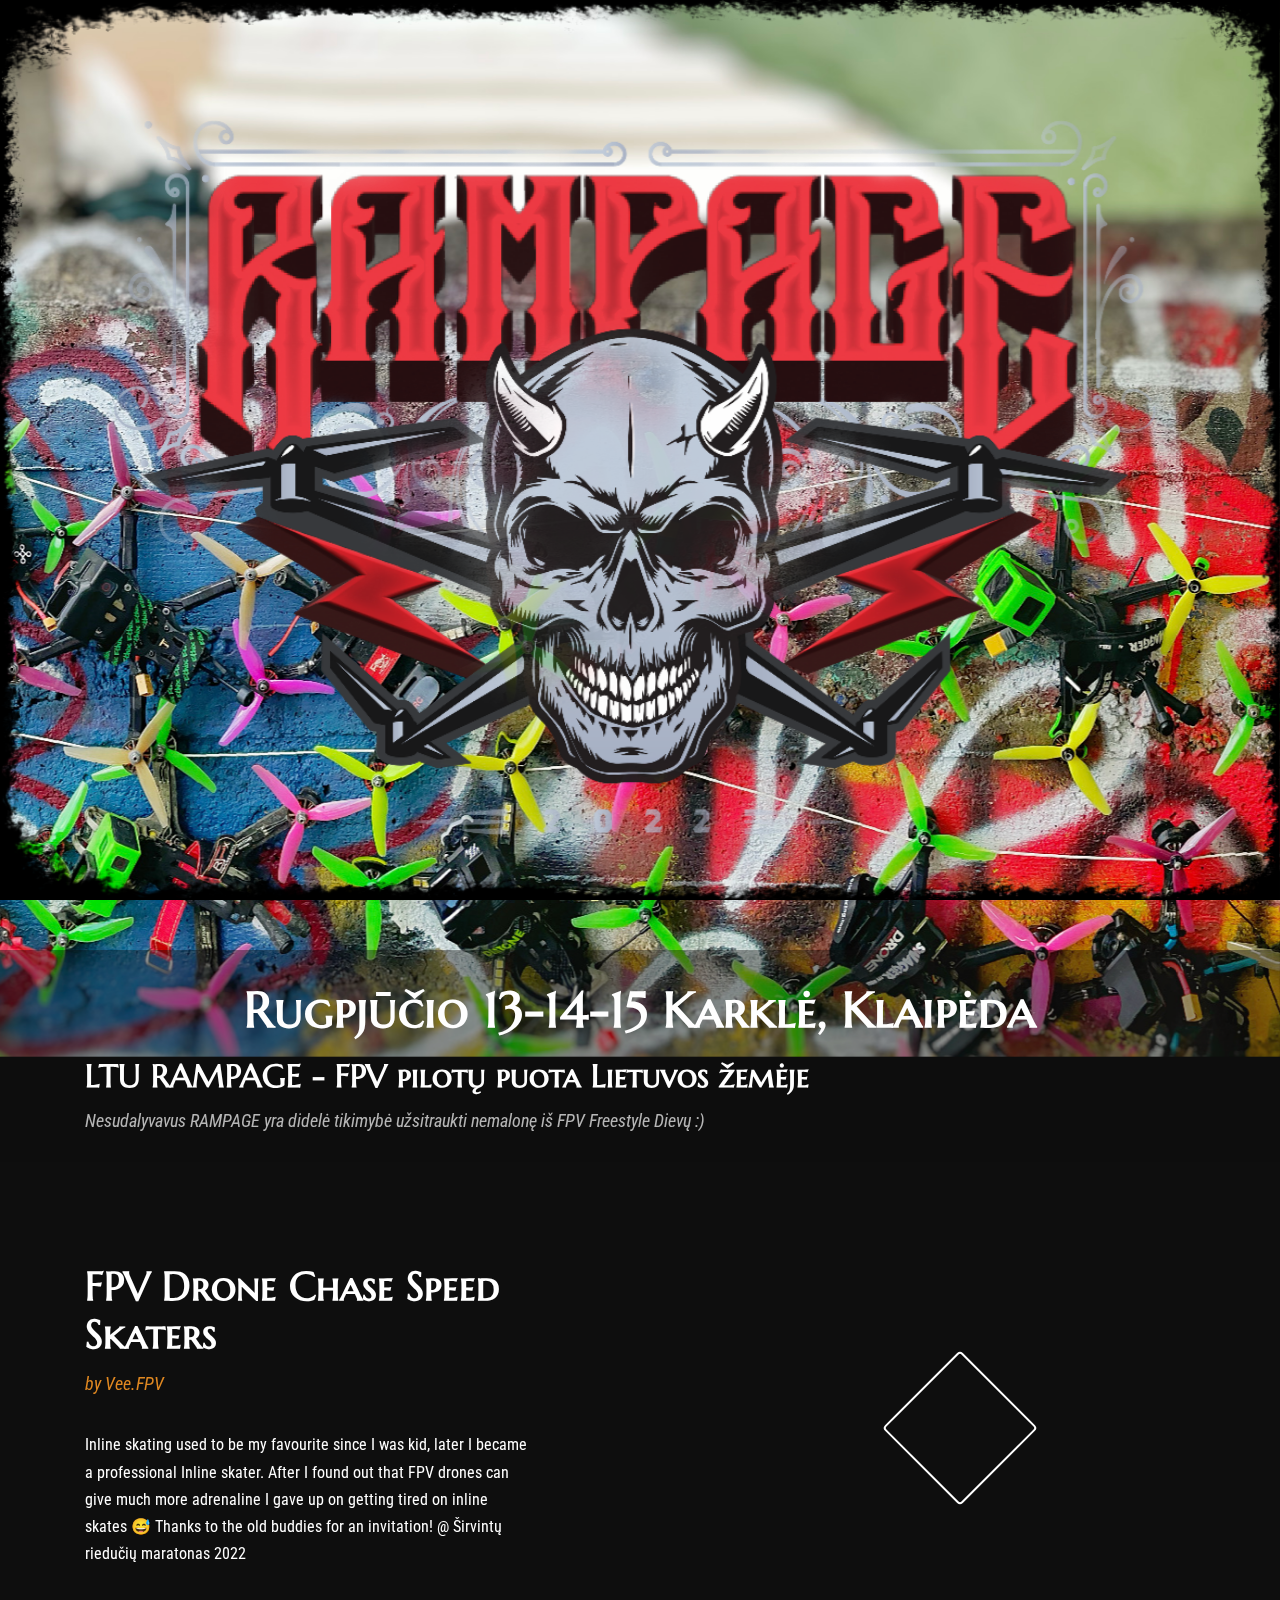
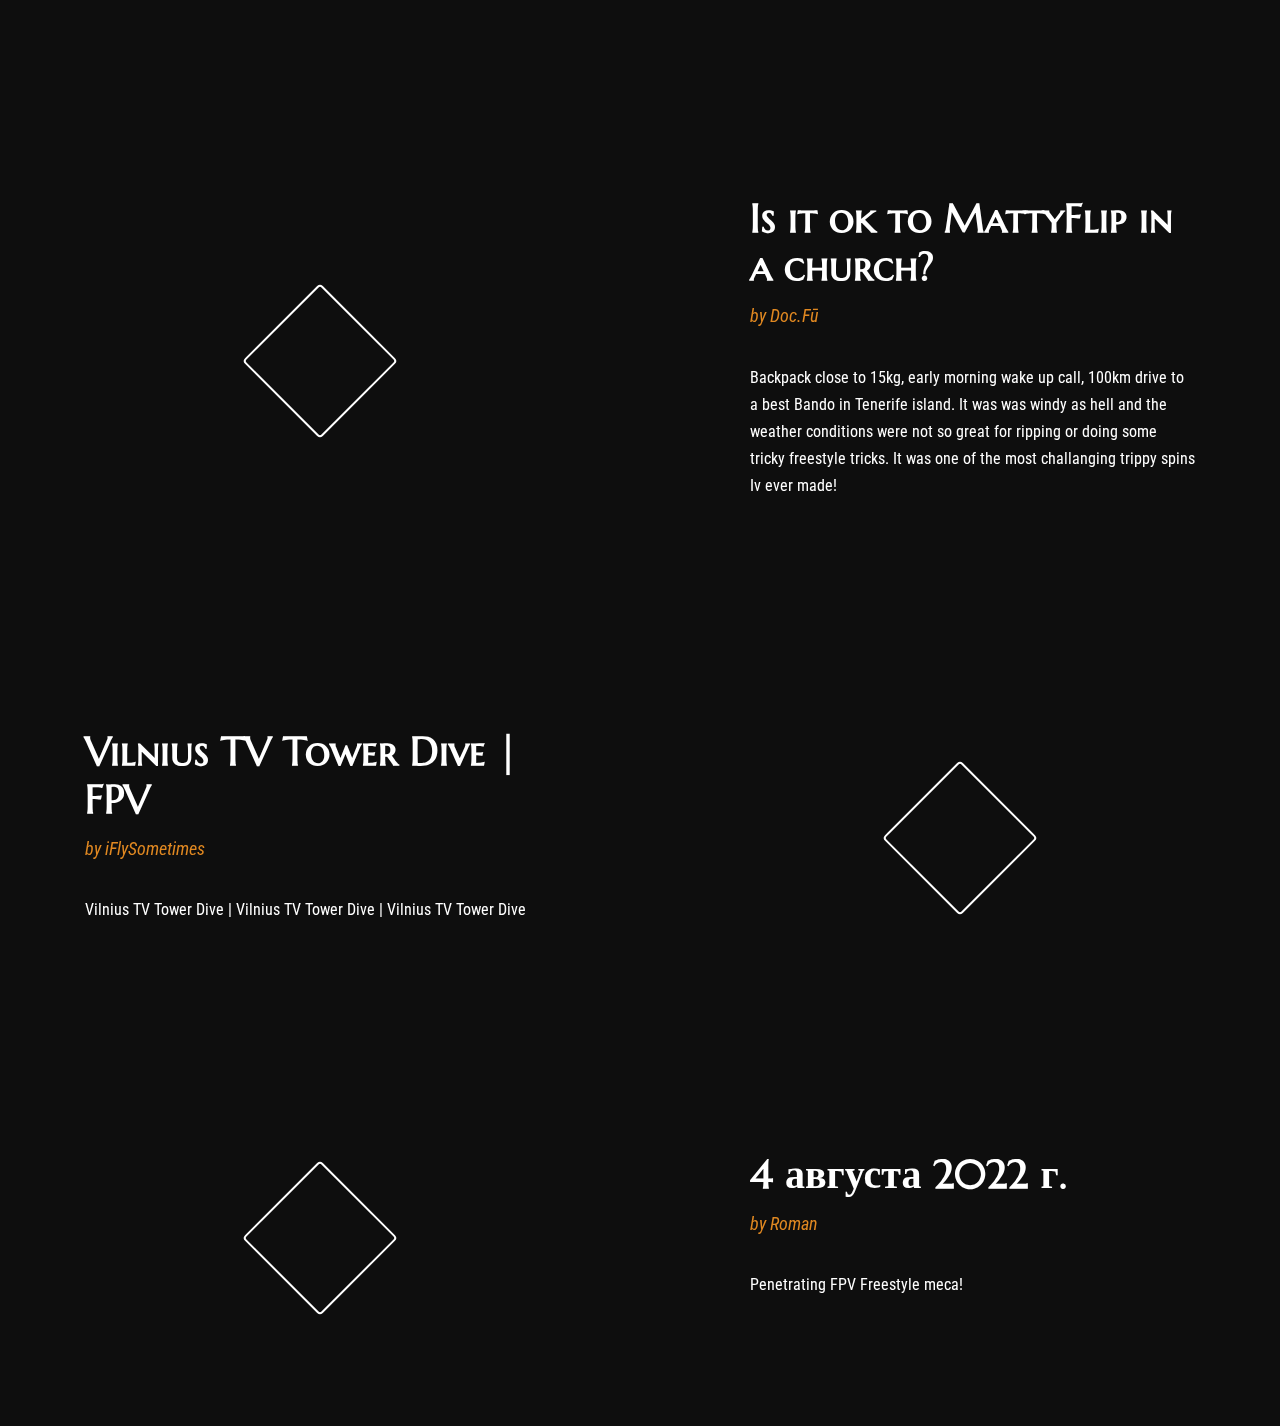
==== commit e98f1540: "agenda updates" ====
--- a/awards/index.html
+++ b/awards/index.html
@@ -195,6 +195,31 @@
                             <h3 class="nk-sub-title">by iFlySometimes</h3>
                             <div class="nk-gap"></div>
                             <p> Vilnius TV Tower Dive | Vilnius TV Tower Dive | Vilnius TV Tower Dive
+                            </p>
+                            <div class="nk-gap-5"></div>
+                        </div>
+                    </div>
+                </div>
+            </div>
+            <div class="nk-box">
+                <div class="nk-video-fullscreen-toggle-left">
+                    <a class="nk-video-fullscreen-toggle" href="https://youtu.be/cE30sAwI-IE">
+                        <span class="nk-video-icon"><i class="fa fa-play pl-5"></i></span>
+                    </a>
+                </div>
+                <div class="bg-video-row row ">
+                    <div class="col-lg-6">
+                        <div class="bg-video bg-video-parallax" style="background-image: url('roman.jpg');"></div>
+                    </div>
+                </div>
+                <div class="container">
+                    <div class="row justify-content-end">
+                        <div class="col-lg-5">
+                            <div class="nk-gap-5"></div>
+                            <h2 class="h1 nk-title">4 августа 2022 г.</h2>
+                            <h3 class="nk-sub-title">by Roman</h3>
+                            <div class="nk-gap"></div>
+                            <p> Penetrating FPV Freestyle meca!
                             </p>
                             <div class="nk-gap-5"></div>
                         </div>
